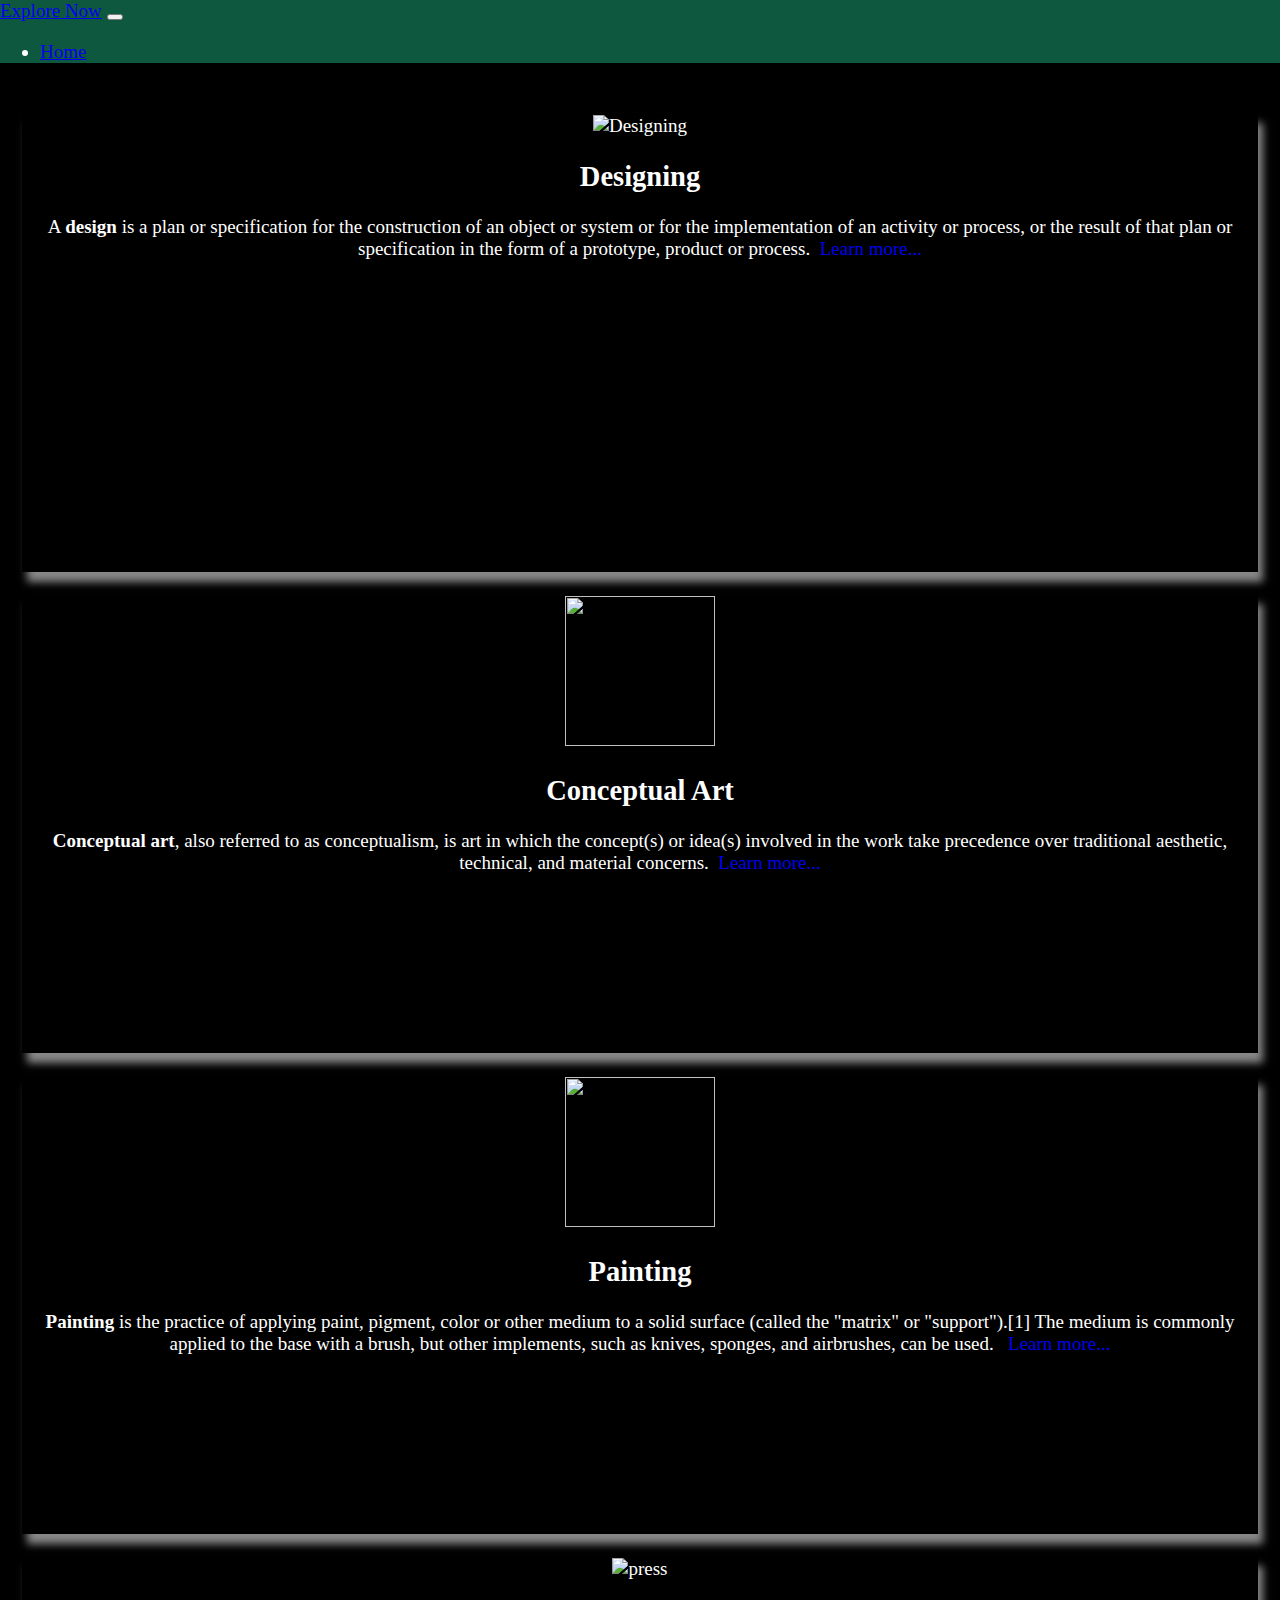
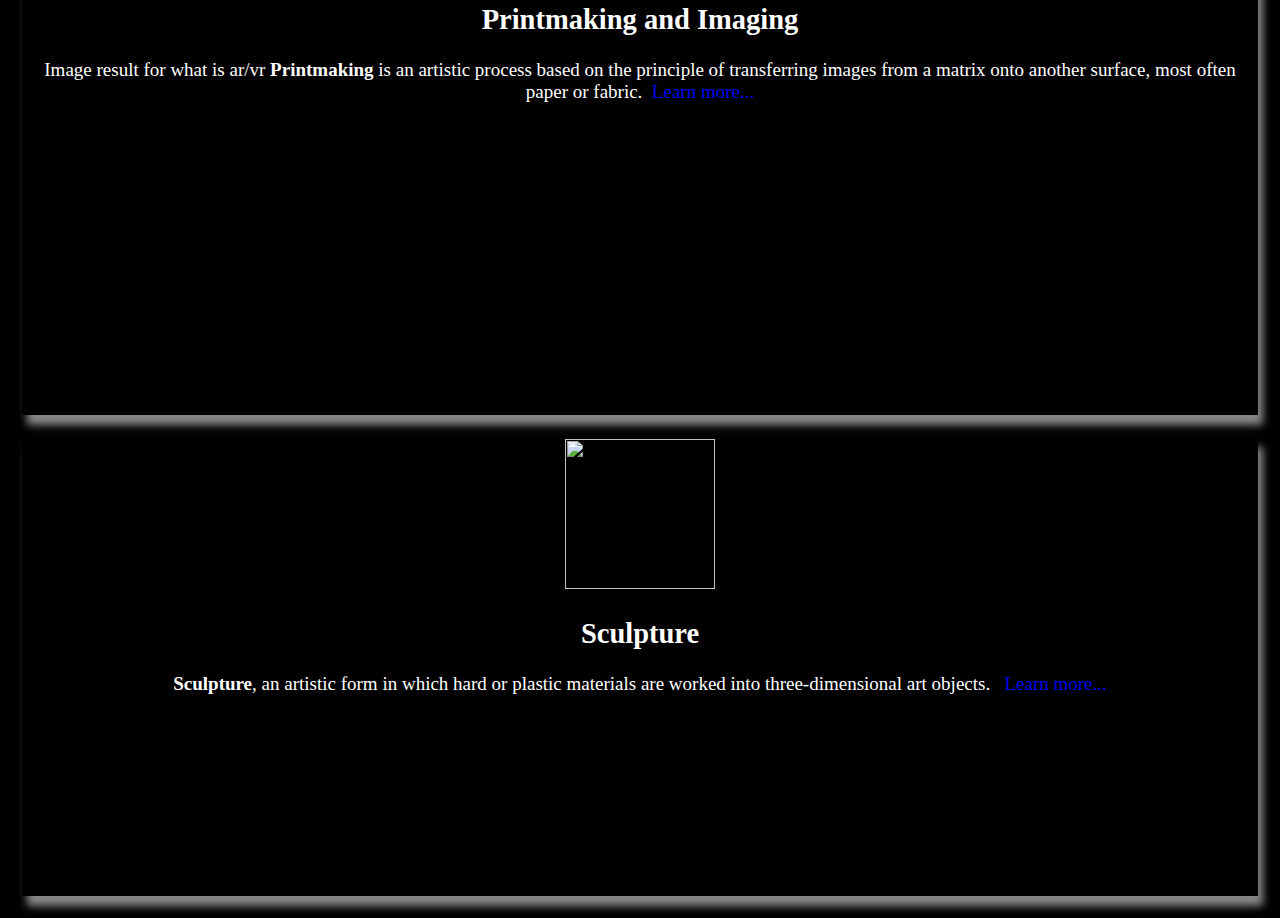
==== templates/arts.html @ 2e397bda "Explore Now Website" ====
<!doctype html>
<html lang="en">

<head>
    <!-- Required meta tags -->
    <meta charset="utf-8">
    <meta name="viewport" content="width=device-width, initial-scale=1">

    <!-- Bootstrap CSS -->
    <link href="https://cdn.jsdelivr.net/npm/bootstrap@5.0.0-beta2/dist/css/bootstrap.min.css" rel="stylesheet"
        integrity="sha384-BmbxuPwQa2lc/FVzBcNJ7UAyJxM6wuqIj61tLrc4wSX0szH/Ev+nYRRuWlolflfl" crossorigin="anonymous">

    <title>Arts</title>
    <style>
        body {
            margin: 0;
            padding: 0;
            background-color: black;
            color: white;

            font-size: 19px;

        }

        .card {
            display: block;
            margin: 22px;
            border: 2px solid black;
            background-color: black;
            box-shadow: 5px 10px 8px #888888;
            color: white;
            height: 455px;
            text-align: center;
        }

        .nodecoration {
            text-decoration: none;
        }

        .mt-50 {
            margin-top: 50px;
        }

        .navbar {
            background-color: #0f5840;
        }

        .card-img-top {
            height: 150px;
            width: 150px;
        }
        .card:hover{
  border-color: #fff;
  box-shadow: 0px 0 25px 12px rgba(65, 147, 255, 0.3);
}
    </style>
</head>

<body>
    <nav class="navbar navbar-expand-lg navbar-dark fixed-top">
        <div class="container-fluid">
            <a class="navbar-brand" href="/">Explore Now</a>
            <button class="navbar-toggler" type="button" data-bs-toggle="collapse"
                data-bs-target="#navbarSupportedContent" aria-controls="navbarSupportedContent" aria-expanded="false"
                aria-label="Toggle navigation">
                <span class="navbar-toggler-icon"></span>
            </button>
            <div class="collapse navbar-collapse" id="navbarSupportedContent">
                <ul class="navbar-nav me-auto mb-2 mb-lg-0">
                    <li class="nav-item">
                        <a class="nav-link active" aria-current="page" href="/">Home</a>
                    </li>
                    

                </ul>

            </div>
        </div>
    </nav>

    <div class="container mt-50">

        <div class="row">

            <div class="col-md-6">
                <div class="card">
                    <img class="card-img-top"
                        src="https://images.unsplash.com/photo-1522542550221-31fd19575a2d?ixid=MXwxMjA3fDB8MHxwaG90by1wYWdlfHx8fGVufDB8fHw%3D&ixlib=rb-1.2.1&auto=format&fit=crop&w=1050&q=80"
                        alt="Designing">
                    <div class="card-body">
                        <h2>Designing</h2>
                        <p>A <strong>design</strong> is a plan or specification for the construction of an object or system or for the implementation of an activity or process, or the result of that plan or specification in the form of a prototype, product or process.  &nbsp;<a class="nodecoration" href="/#">Learn
                                more...</a></p>
                    </div>
                </div>
            </div>
            <div class="col-md-6">
                <div class="card">
                    <img class="card-img-top"
                        src="https://images.unsplash.com/photo-1589304386110-6d6c9468143c?ixid=MXwxMjA3fDB8MHxwaG90by1wYWdlfHx8fGVufDB8fHw%3D&ixlib=rb-1.2.1&auto=format&fit=crop&w=1049&q=80">
                    <div class="card-body">
                        <h2>Conceptual Art</h2>
                        <p><strong> Conceptual art</strong>, also referred to as conceptualism, is art in which the concept(s) or idea(s) involved in the work take precedence over traditional aesthetic, technical, and material concerns.<a class="nodecoration" href="#"> &nbsp;Learn more...</a> </p>
                    </div>
                </div>
            </div>
        </div>
        <div class="row">
            <div class="col-md-6">
                <div class="card">
                    <img class="card-img-top"
                        src=https://images.unsplash.com/photo-1510832758362-af875829efcf?ixlib=rb-1.2.1&ixid=MXwxMjA3fDB8MHxwaG90by1wYWdlfHx8fGVufDB8fHw%3D&auto=format&fit=crop&w=1050&q=80">
                    <div class="card-body">
                        <h2>Painting</h2>
                        <p><strong>Painting</strong> is the practice of applying paint, pigment, color or other medium to a solid surface (called the "matrix" or "support").[1] The medium is commonly applied to the base with a brush, but other implements, such as knives, sponges, and airbrushes, can be used. &nbsp;<a class="nodecoration"
                                href="#"> Learn more...</a></p>
                    </div>
                </div>
            </div>
            <div class="col-md-6">
                <div class="card">
                    <img class="card-img-top"
                        src="https://images.unsplash.com/photo-1522948079727-8d129da44f11?ixid=MXwxMjA3fDB8MHxwaG90by1wYWdlfHx8fGVufDB8fHw%3D&ixlib=rb-1.2.1&auto=format&fit=crop&w=1055&q=80"
                        alt="press">
                    <div class="card-body">
                        <h2>Printmaking and Imaging</h2>
                        <p>Image result for what is ar/vr
                            <strong>Printmaking</strong> is an artistic process based on the principle of transferring images from a matrix onto another surface, most often paper or fabric.  &nbsp;<a class="nodecoration" href="#">Learn more...</a>
                        </p>
                    </div>
                </div>
            </div>
        </div>
        <div class="row">
            <div class="col-md-6">
                <div class="card">
                    <img class="card-img-top"
                        src="https://images.unsplash.com/photo-1552596828-4e48cd784320?ixid=MXwxMjA3fDB8MHxwaG90by1wYWdlfHx8fGVufDB8fHw%3D&ixlib=rb-1.2.1&auto=format&fit=crop&w=800&q=80">
                    <div class="card-body">
                        <h2>Sculpture</h2>
                        <p><strong>Sculpture</strong>, an artistic form in which hard or plastic materials are worked into three-dimensional art objects. &nbsp;<a class="nodecoration"
                                href="#"> Learn more...</a></p>
                    </div>
                </div>
            </div>
            <div class="col-md-6">
                <!-- <div class="card">
                    <img class="card-img-top"
                        src="https://images.unsplash.com/photo-1593508512255-86ab42a8e620?ixid=MXwxMjA3fDB8MHxwaG90by1wYWdlfHx8fGVufDB8fHw%3D&ixlib=rb-1.2.1&auto=format&fit=crop&w=798&q=80"
                        alt="Card image cap">
                    <div class="card-body">
                        <h2>printmaking and imaging</h2>
                        <p>Image result for what is ar/vr
                            <strong> Augmented reality (AR)</strong> adds digital elements to a live view often by using
                            the
                            camera on a smartphone.<strong> Virtual reality (VR)</strong> implies a complete immersion
                            experience
                            that shuts out the physical world. &nbsp;<a class="nodecoration" href="#">Learn more...</a>
                        </p>
                    </div>
                </div> -->
            </div>
        </div>

    </div>

    <!-- Optional JavaScript; choose one of the two! -->

    <!-- Option 1: Bootstrap Bundle with Popper -->
    <script src="https://cdn.jsdelivr.net/npm/bootstrap@5.0.0-beta2/dist/js/bootstrap.bundle.min.js"
        integrity="sha384-b5kHyXgcpbZJO/tY9Ul7kGkf1S0CWuKcCD38l8YkeH8z8QjE0GmW1gYU5S9FOnJ0"
        crossorigin="anonymous"></script>

    <!-- Option 2: Separate Popper and Bootstrap JS -->
    <!--
    <script src="https://cdn.jsdelivr.net/npm/@popperjs/core@2.6.0/dist/umd/popper.min.js" integrity="sha384-KsvD1yqQ1/1+IA7gi3P0tyJcT3vR+NdBTt13hSJ2lnve8agRGXTTyNaBYmCR/Nwi" crossorigin="anonymous"></script>
    <script src="https://cdn.jsdelivr.net/npm/bootstrap@5.0.0-beta2/dist/js/bootstrap.min.js" integrity="sha384-nsg8ua9HAw1y0W1btsyWgBklPnCUAFLuTMS2G72MMONqmOymq585AcH49TLBQObG" crossorigin="anonymous"></script>
    -->
</body>

</html>
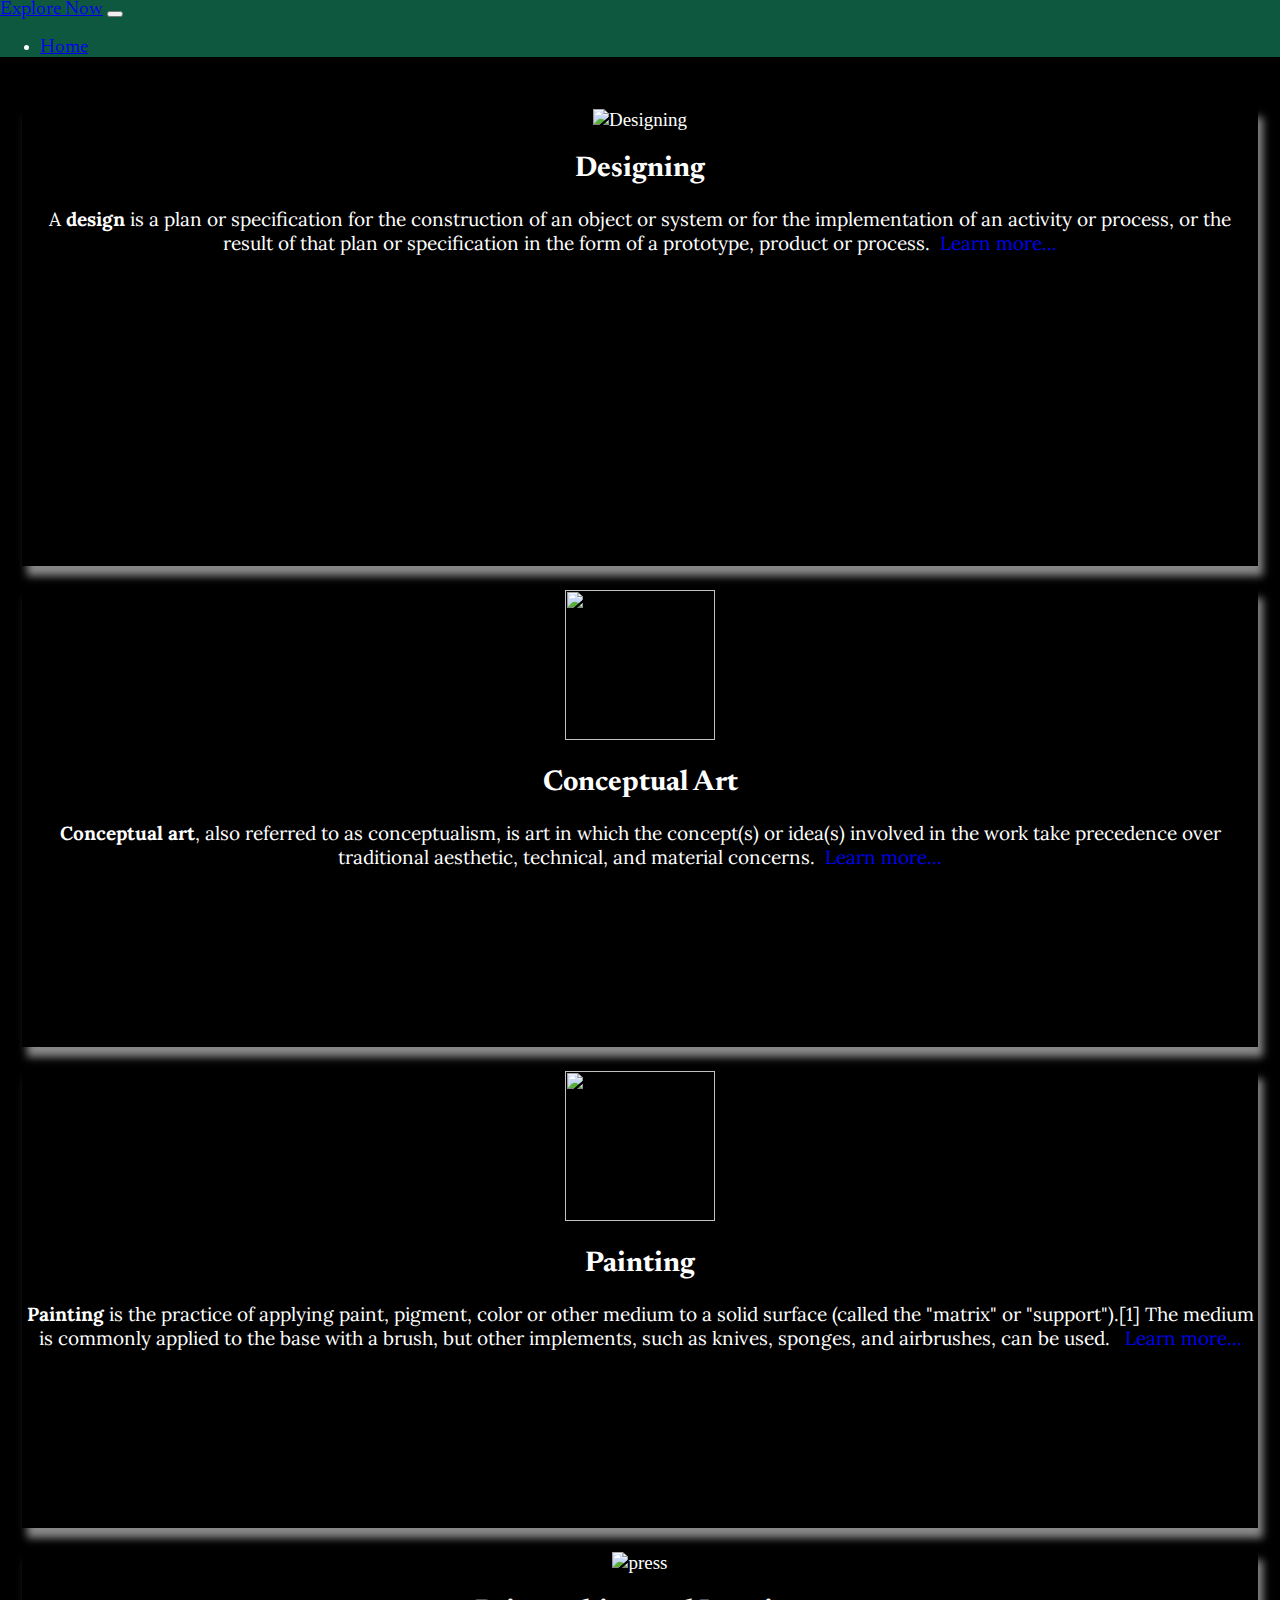
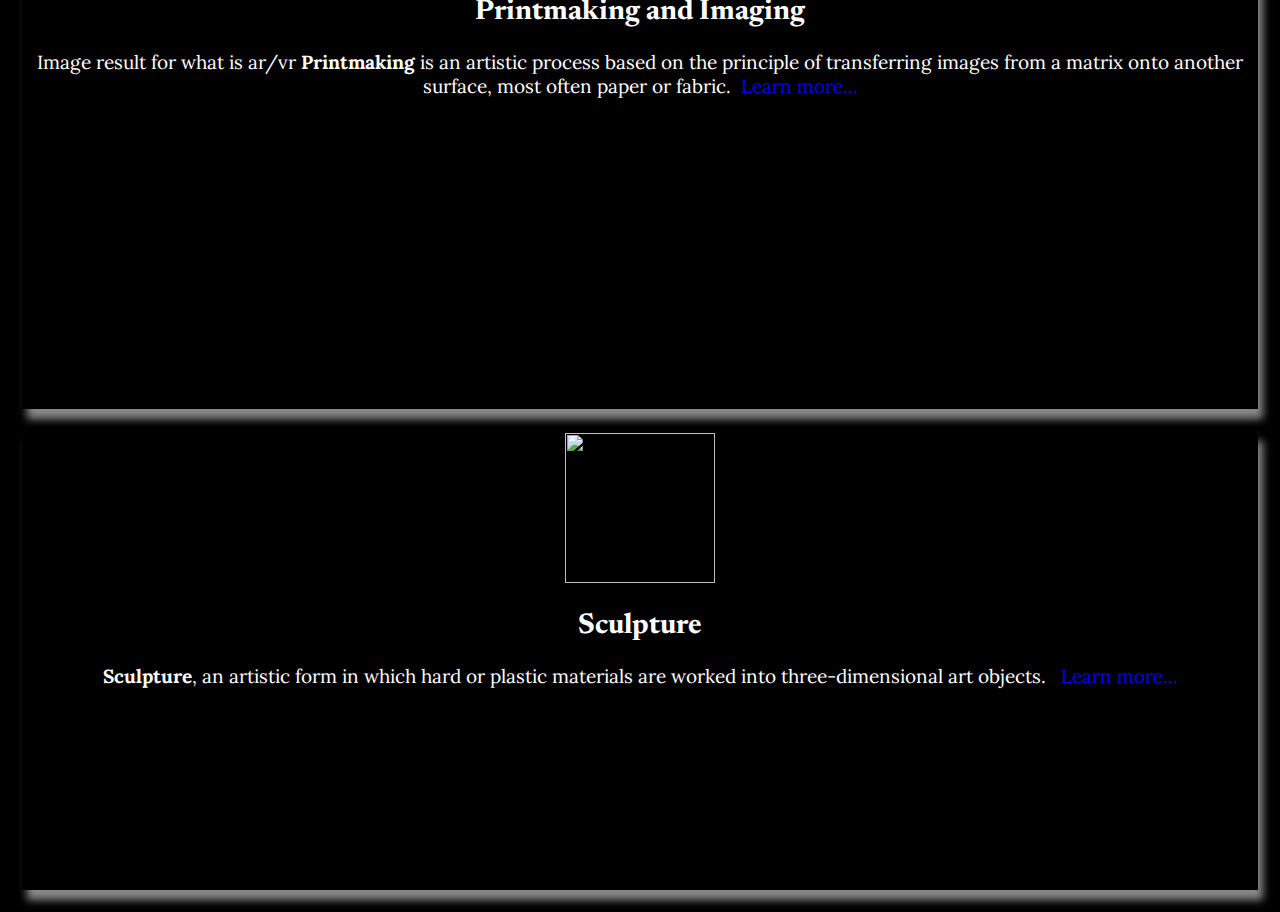
==== commit 498ed102: "setting up the font" ====
--- a/templates/arts.html
+++ b/templates/arts.html
@@ -12,6 +12,14 @@
 
     <title>Arts</title>
     <style>
+        @import url("https://fonts.googleapis.com/css2?family=Lora:ital@1&family=Newsreader:wght@500&display=swap");
+
+        .heading{
+        font-family: 'Newsreader', serif;
+        }
+        .para{
+        font-family: 'Lora', serif;
+        }
         body {
             margin: 0;
             padding: 0;
@@ -57,7 +65,7 @@
 </head>
 
 <body>
-    <nav class="navbar navbar-expand-lg navbar-dark fixed-top">
+    <nav class="navbar navbar-expand-lg navbar-dark heading fixed-top">
         <div class="container-fluid">
             <a class="navbar-brand" href="/">Explore Now</a>
             <button class="navbar-toggler" type="button" data-bs-toggle="collapse"
@@ -88,8 +96,8 @@
                         src="https://images.unsplash.com/photo-1522542550221-31fd19575a2d?ixid=MXwxMjA3fDB8MHxwaG90by1wYWdlfHx8fGVufDB8fHw%3D&ixlib=rb-1.2.1&auto=format&fit=crop&w=1050&q=80"
                         alt="Designing">
                     <div class="card-body">
-                        <h2>Designing</h2>
-                        <p>A <strong>design</strong> is a plan or specification for the construction of an object or system or for the implementation of an activity or process, or the result of that plan or specification in the form of a prototype, product or process.  &nbsp;<a class="nodecoration" href="/#">Learn
+                        <h2 class="heading">Designing</h2>
+                        <p class="para">A <strong>design</strong> is a plan or specification for the construction of an object or system or for the implementation of an activity or process, or the result of that plan or specification in the form of a prototype, product or process.  &nbsp;<a class="nodecoration" href="/#">Learn
                                 more...</a></p>
                     </div>
                 </div>
@@ -99,8 +107,8 @@
                     <img class="card-img-top"
                         src="https://images.unsplash.com/photo-1589304386110-6d6c9468143c?ixid=MXwxMjA3fDB8MHxwaG90by1wYWdlfHx8fGVufDB8fHw%3D&ixlib=rb-1.2.1&auto=format&fit=crop&w=1049&q=80">
                     <div class="card-body">
-                        <h2>Conceptual Art</h2>
-                        <p><strong> Conceptual art</strong>, also referred to as conceptualism, is art in which the concept(s) or idea(s) involved in the work take precedence over traditional aesthetic, technical, and material concerns.<a class="nodecoration" href="#"> &nbsp;Learn more...</a> </p>
+                        <h2 class="heading">Conceptual Art</h2>
+                        <p class="para"><strong> Conceptual art</strong>, also referred to as conceptualism, is art in which the concept(s) or idea(s) involved in the work take precedence over traditional aesthetic, technical, and material concerns.<a class="nodecoration" href="#"> &nbsp;Learn more...</a> </p>
                     </div>
                 </div>
             </div>
@@ -111,8 +119,8 @@
                     <img class="card-img-top"
                         src=https://images.unsplash.com/photo-1510832758362-af875829efcf?ixlib=rb-1.2.1&ixid=MXwxMjA3fDB8MHxwaG90by1wYWdlfHx8fGVufDB8fHw%3D&auto=format&fit=crop&w=1050&q=80">
                     <div class="card-body">
-                        <h2>Painting</h2>
-                        <p><strong>Painting</strong> is the practice of applying paint, pigment, color or other medium to a solid surface (called the "matrix" or "support").[1] The medium is commonly applied to the base with a brush, but other implements, such as knives, sponges, and airbrushes, can be used. &nbsp;<a class="nodecoration"
+                        <h2 class="heading">Painting</h2>
+                        <p class="para"><strong>Painting</strong> is the practice of applying paint, pigment, color or other medium to a solid surface (called the "matrix" or "support").[1] The medium is commonly applied to the base with a brush, but other implements, such as knives, sponges, and airbrushes, can be used. &nbsp;<a class="nodecoration"
                                 href="#"> Learn more...</a></p>
                     </div>
                 </div>
@@ -123,8 +131,8 @@
                         src="https://images.unsplash.com/photo-1522948079727-8d129da44f11?ixid=MXwxMjA3fDB8MHxwaG90by1wYWdlfHx8fGVufDB8fHw%3D&ixlib=rb-1.2.1&auto=format&fit=crop&w=1055&q=80"
                         alt="press">
                     <div class="card-body">
-                        <h2>Printmaking and Imaging</h2>
-                        <p>Image result for what is ar/vr
+                        <h2 class="heading">Printmaking and Imaging</h2>
+                        <p class="para">Image result for what is ar/vr
                             <strong>Printmaking</strong> is an artistic process based on the principle of transferring images from a matrix onto another surface, most often paper or fabric.  &nbsp;<a class="nodecoration" href="#">Learn more...</a>
                         </p>
                     </div>
@@ -137,28 +145,14 @@
                     <img class="card-img-top"
                         src="https://images.unsplash.com/photo-1552596828-4e48cd784320?ixid=MXwxMjA3fDB8MHxwaG90by1wYWdlfHx8fGVufDB8fHw%3D&ixlib=rb-1.2.1&auto=format&fit=crop&w=800&q=80">
                     <div class="card-body">
-                        <h2>Sculpture</h2>
-                        <p><strong>Sculpture</strong>, an artistic form in which hard or plastic materials are worked into three-dimensional art objects. &nbsp;<a class="nodecoration"
+                        <h2 class="heading">Sculpture</h2>
+                        <p class="para"><strong>Sculpture</strong>, an artistic form in which hard or plastic materials are worked into three-dimensional art objects. &nbsp;<a class="nodecoration"
                                 href="#"> Learn more...</a></p>
                     </div>
                 </div>
             </div>
             <div class="col-md-6">
-                <!-- <div class="card">
-                    <img class="card-img-top"
-                        src="https://images.unsplash.com/photo-1593508512255-86ab42a8e620?ixid=MXwxMjA3fDB8MHxwaG90by1wYWdlfHx8fGVufDB8fHw%3D&ixlib=rb-1.2.1&auto=format&fit=crop&w=798&q=80"
-                        alt="Card image cap">
-                    <div class="card-body">
-                        <h2>printmaking and imaging</h2>
-                        <p>Image result for what is ar/vr
-                            <strong> Augmented reality (AR)</strong> adds digital elements to a live view often by using
-                            the
-                            camera on a smartphone.<strong> Virtual reality (VR)</strong> implies a complete immersion
-                            experience
-                            that shuts out the physical world. &nbsp;<a class="nodecoration" href="#">Learn more...</a>
-                        </p>
-                    </div>
-                </div> -->
+                
             </div>
         </div>
 
